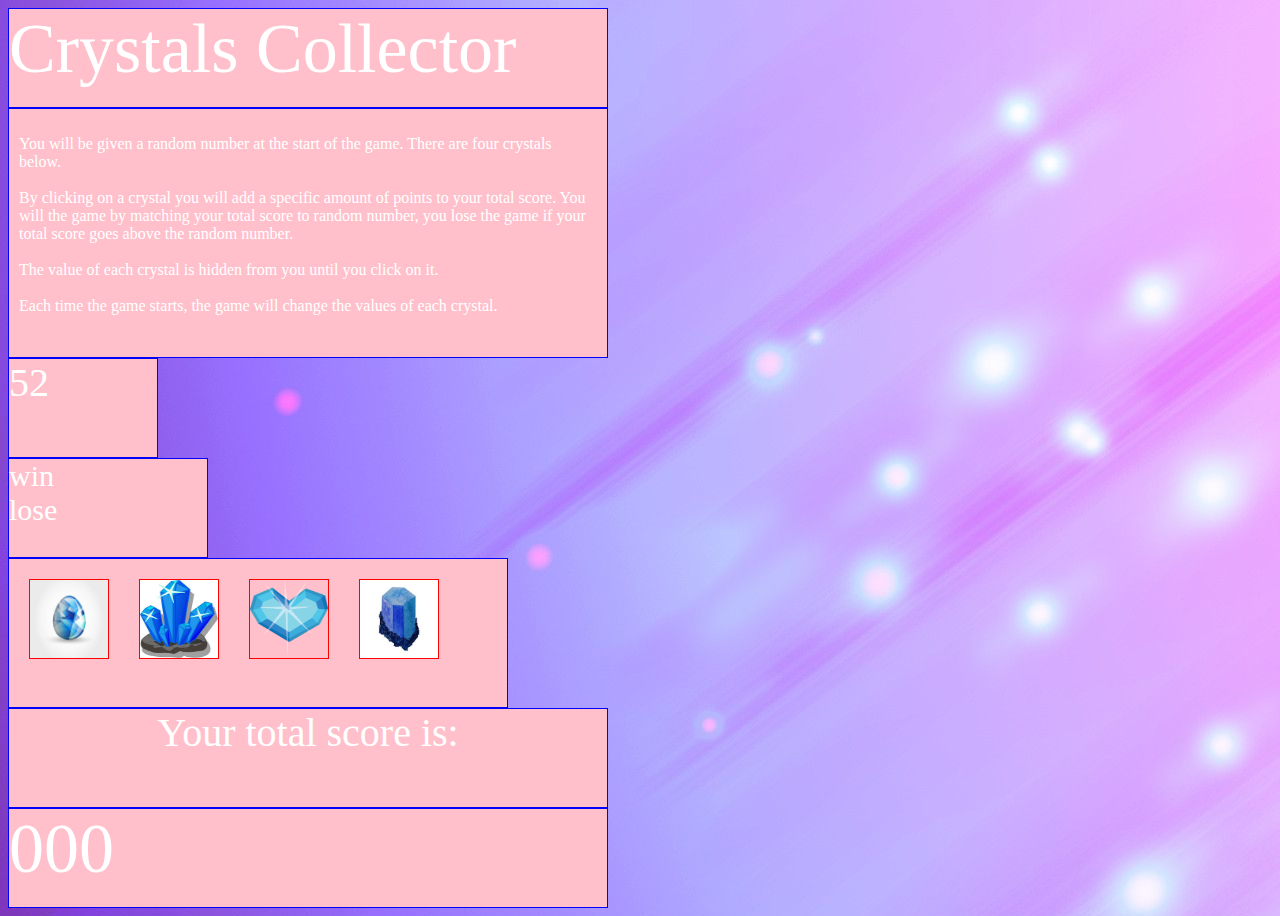
==== index.html @ 55f14116 "crystal game day 2" ====
<!DOCTYPE html>
<html lang="en">
<head>
  <meta charset="UTF-8">
	<title>Week-4-game-Crystals Collector</title>
	<!-- Added link to the jQuery Library -->
	<script src="https://code.jquery.com/jquery-3.1.1.min.js"></script>

	<!-- Added a link to Bootstrap-->
	<link rel="stylesheet" href="https://maxcdn.bootstrapcdn.com/bootstrap/3.3.6/css/bootstrap.min.css" integrity="sha384-1q8mTJOASx8j1Au+a5WDVnPi2lkFfwwEAa8hDDdjZlpLegxhjVME1fgjWPGmkzs7" crossorigin="anonymous">

	<!--style-->
	<link rel="stylesheet" type="text/css" href="assets/css/style.css">	

	<!--images-->
	<link rel="stylesheet" type="text/css" href="assets/images">	

</head>
<body>
<div class="gameNameBox">Crystals Collector</div>
<div class="gameInfoBox"><p>You will be given a random number at the start of the game.
There are four crystals below.<br><br> By clicking on a crystal you will add a specific amount of points to your total score.
You will the game by matching your total score to random number, you lose the game if your total score goes above the random number.
<br><br>The value of each crystal is hidden from you until you click on it.<br><br>
Each time the game starts, the game will change the values of each crystal.
</p></div>
<div id="randomNumberBox"></div>
<div class="winLoseBox">win<br>lose</div>
<div id="crystalBox">
	<div class="boxPosition" id="idCrystal0"><img src="assets/images/crystal1.jpeg" alt="crystal1" class="crystalImage"></div>
	<div class="boxPosition" id="idCrystal1"><img src="assets/images/crystal2.jpeg" alt="crystal1" class="crystalImage"></div>
	<div class="boxPosition" id="idCrystal2"><img src="assets/images/crystal3.png" alt="crystal1" class="crystalImage"></div>
	<div class="boxPosition" id="idCrystal3"><img src="assets/images/crystal4.jpeg" alt="crystal1" class="crystalImage"></div>
</div>
<div class="totalScoreBox">Your total score is:</div>
<div id="crystalValueBox">000</div>

<script src="assets/javascript/game.js" type="text/javascript"></script>

</body>
</html>
---- assets/css/style.css ----
body {
    background-image: url("../images/bg.jpeg");
}

.gameNameBox {
    color: white;
    font-size: 70px;
    background-color: pink;
    width: 600px;
    height: 100px;
    border: 1px solid blue;
    box-sizing: border-box;
    /*float: clear;*/
}

.gameInfoBox {
    color: white;
    font-size: 16px;
    background-color: pink;
    padding:10px;
    width: 600px;
    height: 250px;
    border: 1px solid blue;
    box-sizing: border-box;
    /*float: clear;*/

}

#randomNumberBox {
    color: white;
    font-size: 40px;
    background-color: pink;
    width: 150px;
    height: 100px;
    border: 1px solid blue;
    box-sizing: border-box;
     margin-right: 10px;
}

.winLoseBox {
    color: white;
    font-size: 30px;
    background-color: pink;
    width: 200px;
    height: 100px;
    border: 1px solid blue;
    box-sizing: border-box;
    margin-right: 10px;
}

#crystalBox {
    color: white;
    font-size: 40px;
    background-color: pink;
    width: 500px;
    height: 150px;
    border: 1px solid blue;
    box-sizing: border-box;
    position: relative;
}

.crystalImage {
    width: 80px;
    height: 80px;
    border: 1px solid red;
    box-sizing: border-box;
    margin-left: 20px;
    margin-top:20px;
}

.boxPosition {
    display:inline;
    position: static;
}

.totalScoreBox {
    color: white;
    font-size: 40px;
    background-color: pink;
    width: 600px;
    height: 100px;
    border: 1px solid blue;
    box-sizing: border-box;
    text-align: center;

}

#crystalValueBox {
    color: white;
    font-size: 70px;
    background-color: pink;
    width: 600px;
    height: 100px;
    border: 1px solid blue;
    box-sizing: border-box;
}
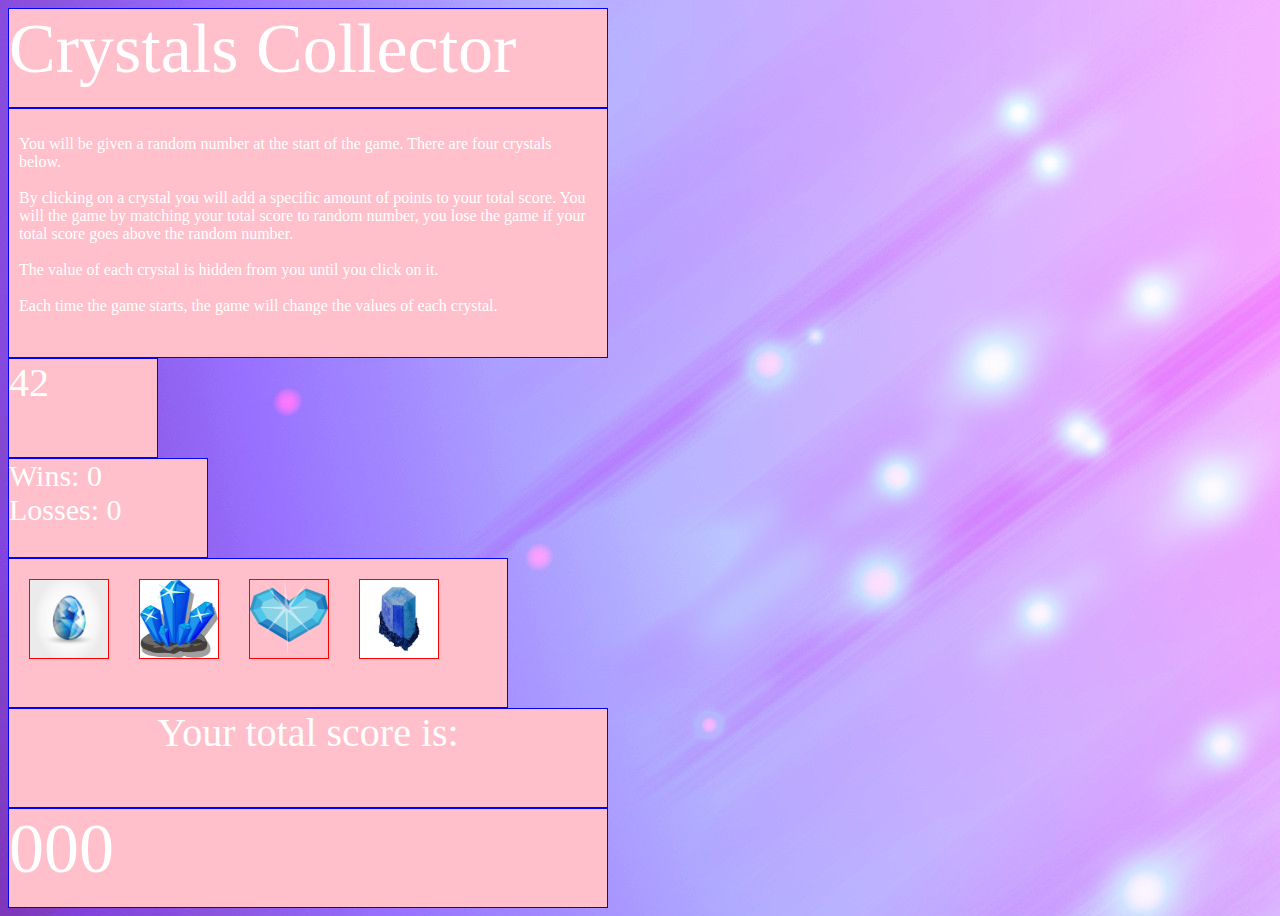
==== commit ecb52d41: "needs design" ====
--- a/index.html
+++ b/index.html
@@ -25,7 +25,10 @@
 Each time the game starts, the game will change the values of each crystal.
 </p></div>
 <div id="randomNumberBox"></div>
-<div class="winLoseBox">win<br>lose</div>
+<div class="winLoseBox">
+	<div id="winText">Wins: X</div>
+	<div id="loseText">Losses: X</div>
+</div>
 <div id="crystalBox">
 	<div class="boxPosition" id="idCrystal0"><img src="assets/images/crystal1.jpeg" alt="crystal1" class="crystalImage"></div>
 	<div class="boxPosition" id="idCrystal1"><img src="assets/images/crystal2.jpeg" alt="crystal1" class="crystalImage"></div>
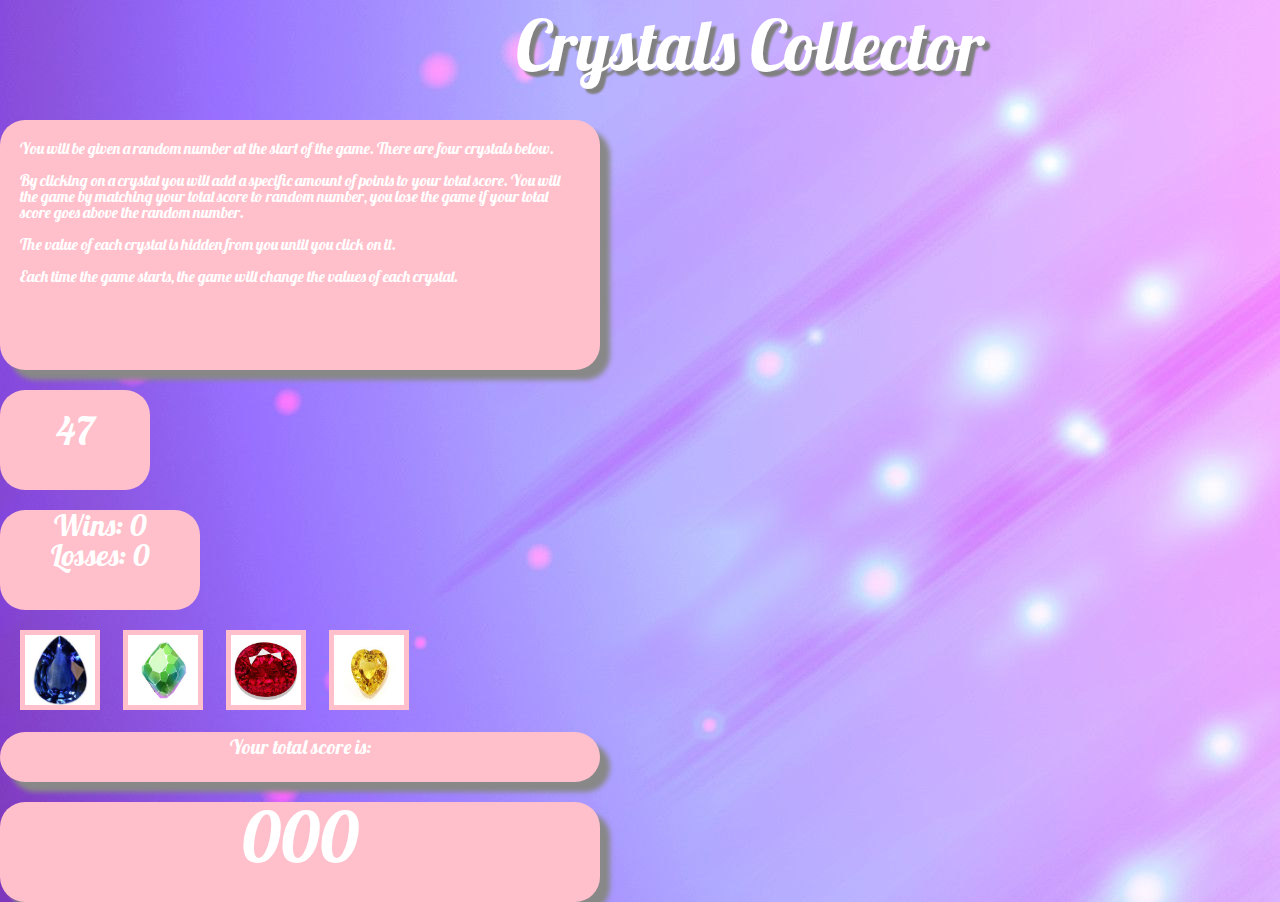
==== commit 3268afcd: "without effects" ====
--- a/index.html
+++ b/index.html
@@ -3,6 +3,9 @@
 <head>
   <meta charset="UTF-8">
 	<title>Week-4-game-Crystals Collector</title>
+
+	<!--reset sheet-->
+	<link rel="stylesheet" type="text/css" href="assets/css/reset.css">	
 	<!-- Added link to the jQuery Library -->
 	<script src="https://code.jquery.com/jquery-3.1.1.min.js"></script>
 
@@ -13,7 +16,9 @@
 	<link rel="stylesheet" type="text/css" href="assets/css/style.css">	
 
 	<!--images-->
-	<link rel="stylesheet" type="text/css" href="assets/images">	
+	<link rel="stylesheet" type="text/css" href="assets/images">
+	<!--font-->
+	<link href="https://fonts.googleapis.com/css?family=Lobster" rel="stylesheet">	
 
 </head>
 <body>
@@ -30,10 +35,10 @@
 	<div id="loseText">Losses: X</div>
 </div>
 <div id="crystalBox">
-	<div class="boxPosition" id="idCrystal0"><img src="assets/images/crystal1.jpeg" alt="crystal1" class="crystalImage"></div>
-	<div class="boxPosition" id="idCrystal1"><img src="assets/images/crystal2.jpeg" alt="crystal1" class="crystalImage"></div>
-	<div class="boxPosition" id="idCrystal2"><img src="assets/images/crystal3.png" alt="crystal1" class="crystalImage"></div>
-	<div class="boxPosition" id="idCrystal3"><img src="assets/images/crystal4.jpeg" alt="crystal1" class="crystalImage"></div>
+	<div class="boxPosition" id="idCrystal0"><img src="assets/images/crystal5.jpeg" alt="crystal1" class="crystalImage"></div>
+	<div class="boxPosition" id="idCrystal1"><img src="assets/images/crystal6.jpeg" alt="crystal1" class="crystalImage"></div>
+	<div class="boxPosition" id="idCrystal2"><img src="assets/images/crystal7.jpeg" alt="crystal1" class="crystalImage"></div>
+	<div class="boxPosition" id="idCrystal3"><img src="assets/images/crystal8.jpeg" alt="crystal1" class="crystalImage"></div>
 </div>
 <div class="totalScoreBox">Your total score is:</div>
 <div id="crystalValueBox">000</div>
--- a/assets/css/style.css
+++ b/assets/css/style.css
@@ -1,27 +1,35 @@
 body {
     background-image: url("../images/bg.jpeg");
+    font-family:'Lobster', cursive;
 }
 
 .gameNameBox {
     color: white;
     font-size: 70px;
-    background-color: pink;
-    width: 600px;
+    /*text-shadow: 5px 5px 2px #cccccc;*/
+    text-shadow: 5px 5px 2px grey;
+    /*background-color: pink;*/
+    width: 1500px;
     height: 100px;
-    border: 1px solid blue;
     box-sizing: border-box;
+    text-align: center;
+    margin-top: 10px;
     /*float: clear;*/
+    
 }
 
 .gameInfoBox {
     color: white;
+    border-radius: 25px;
     font-size: 16px;
     background-color: pink;
-    padding:10px;
+    padding:20px;
     width: 600px;
     height: 250px;
-    border: 1px solid blue;
+    margin-top: 10px;
+    /*border: 1px solid blue;*/
     box-sizing: border-box;
+    box-shadow: 10px 10px 5px #888888;
     /*float: clear;*/
 
 }
@@ -30,39 +38,49 @@
     color: white;
     font-size: 40px;
     background-color: pink;
+    border-radius: 25px;
     width: 150px;
     height: 100px;
-    border: 1px solid blue;
     box-sizing: border-box;
-     margin-right: 10px;
+    margin-right: 10px;
+    margin-top: 20px;
+    text-align: center;
+    padding-top: 20px;
+    /*box-shadow: 10px 10px 5px #888888;*/
 }
 
 .winLoseBox {
     color: white;
     font-size: 30px;
     background-color: pink;
+     border-radius: 25px;
     width: 200px;
     height: 100px;
-    border: 1px solid blue;
     box-sizing: border-box;
     margin-right: 10px;
+    margin-top: 20px;
+    text-align: center;
+    /*box-shadow: 10px 10px 5px #888888;*/
+    float: center;
 }
 
-#crystalBox {
+/*#crystalBox {
     color: white;
     font-size: 40px;
     background-color: pink;
+     border-radius: 25px;
     width: 500px;
     height: 150px;
-    border: 1px solid blue;
+    margin-top: 20px;
     box-sizing: border-box;
     position: relative;
-}
+    /*box-shadow: 10px 10px 5px #888888;
+}*/
 
 .crystalImage {
     width: 80px;
     height: 80px;
-    border: 1px solid red;
+    border: 5px solid pink;
     box-sizing: border-box;
     margin-left: 20px;
     margin-top:20px;
@@ -75,13 +93,16 @@
 
 .totalScoreBox {
     color: white;
-    font-size: 40px;
+    font-size: 20px;
     background-color: pink;
+    border-radius: 25px;
     width: 600px;
-    height: 100px;
-    border: 1px solid blue;
+    height: 50px;
     box-sizing: border-box;
     text-align: center;
+    margin-top: 20px;
+    padding-top: 5px;
+    box-shadow: 10px 10px 5px #888888;
 
 }
 
@@ -89,8 +110,11 @@
     color: white;
     font-size: 70px;
     background-color: pink;
+    border-radius: 25px;
     width: 600px;
     height: 100px;
-    border: 1px solid blue;
     box-sizing: border-box;
+    margin-top: 20px;
+    text-align: center;
+    box-shadow: 10px 10px 5px #888888;
 }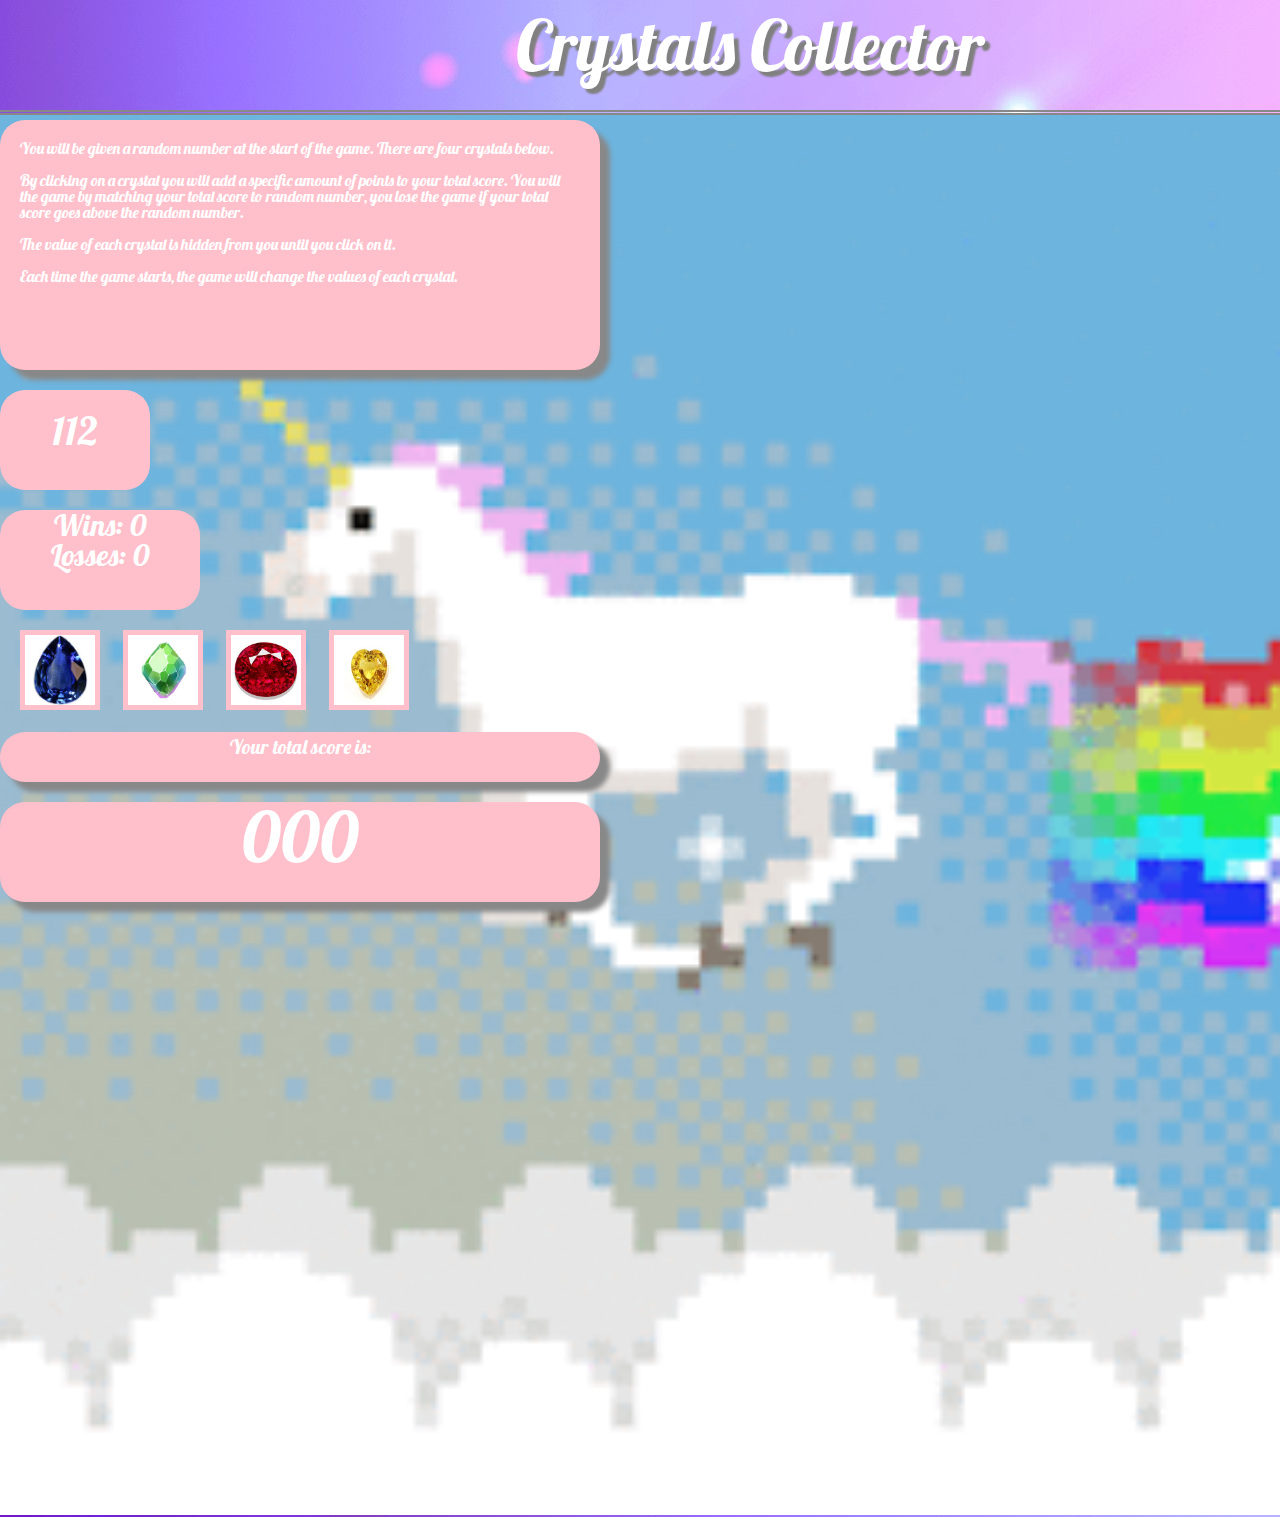
==== commit 936178bd: "with effects" ====
--- a/index.html
+++ b/index.html
@@ -23,12 +23,17 @@
 </head>
 <body>
 <div class="gameNameBox">Crystals Collector</div>
+
+<div id="horse"><img id="horseImg" src="assets/images/horse.gif"></div>
+
 <div class="gameInfoBox"><p>You will be given a random number at the start of the game.
 There are four crystals below.<br><br> By clicking on a crystal you will add a specific amount of points to your total score.
 You will the game by matching your total score to random number, you lose the game if your total score goes above the random number.
 <br><br>The value of each crystal is hidden from you until you click on it.<br><br>
 Each time the game starts, the game will change the values of each crystal.
 </p></div>
+
+
 <div id="randomNumberBox"></div>
 <div class="winLoseBox">
 	<div id="winText">Wins: X</div>
@@ -40,6 +45,9 @@
 	<div class="boxPosition" id="idCrystal2"><img src="assets/images/crystal7.jpeg" alt="crystal1" class="crystalImage"></div>
 	<div class="boxPosition" id="idCrystal3"><img src="assets/images/crystal8.jpeg" alt="crystal1" class="crystalImage"></div>
 </div>
+<audio id="buttonBeep">
+	<source src="assets/sounds/button.wav" type="audio/wav">
+</audio>
 <div class="totalScoreBox">Your total score is:</div>
 <div id="crystalValueBox">000</div>
 
--- a/assets/css/style.css
+++ b/assets/css/style.css
@@ -61,7 +61,6 @@
     margin-top: 20px;
     text-align: center;
     /*box-shadow: 10px 10px 5px #888888;*/
-    float: center;
 }
 
 /*#crystalBox {
@@ -117,4 +116,17 @@
     margin-top: 20px;
     text-align: center;
     box-shadow: 10px 10px 5px #888888;
+}
+
+#horse {
+    float: left;
+    position: absolute;
+    z-index: -2;
+    border-style: solid;
+    border-top: thick double #888888;
+}
+
+#horseImg {
+    width: 1400px;
+    
 }